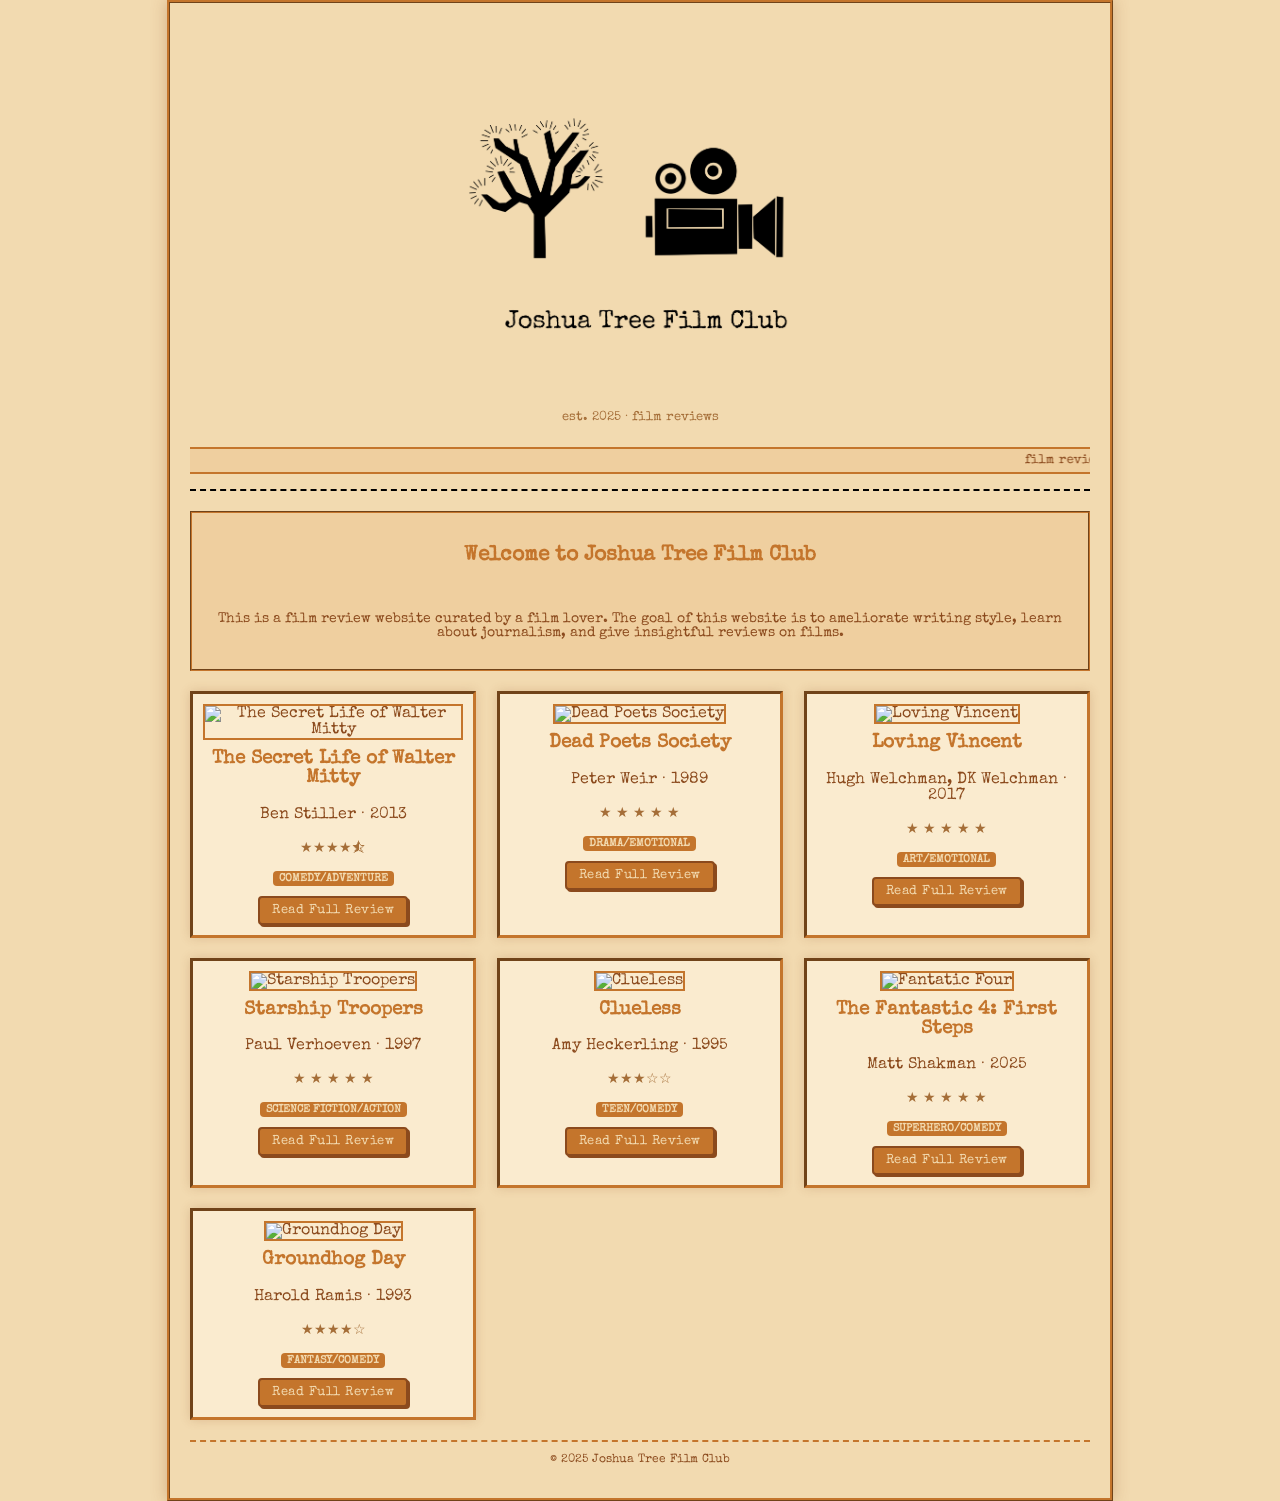
==== index.html @ 6e4c3439 "Update index.html" ====
<!DOCTYPE html>
<html lang="en">
<head>
  <meta charset="UTF-8">
  <title>Joshua Tree Film Club</title>
  <link rel="stylesheet" href="style.css">
 <link href="https://fonts.googleapis.com/css2?family=Special+Elite&amp;display=swap" rel="stylesheet">
</head>
<body>
  <div class="container">
      <div class="header-logo">
      <img src="Joshua Tree Film Club Logo 1.png" alt="Joshua Tree Logo">
    </div>
    <header>
      <p class="subtitle">est. 2025 · film reviews</p>
      <marquee scrollamount="4" class="marquee">film reviews release weekly</marquee>
    </header>

    <div class="intro">
      <h2>Welcome to Joshua Tree Film Club</h2>
      <br>
      <p>This is a film review website curated by a film lover. The goal of this website is to ameliorate writing style, learn about journalism, and give insightful reviews on films.</p>
    </div>

    <section>
      <div class="review">
        <img src="https://a.ltrbxd.com/resized/film-poster/9/2/6/1/9/92619-the-secret-life-of-walter-mitty-0-1000-0-1500-crop.jpg?v=990770ac1c" alt="The Secret Life of Walter Mitty">
        <h3>The Secret Life of Walter Mitty</h3>
        <p>Ben Stiller · 2013</p>
        <p class="stars"> ★★★★⯪</p>
        <span class="tag">Comedy/Adventure</span><br>
        <a href="secretlifeofwaltermitty.html" class="review-btn">Read Full Review</a>
      </div>
      <div class="review">
        <img src="https://a.ltrbxd.com/resized/film-poster/5/1/8/4/6/51846-dead-poets-society-0-1000-0-1500-crop.jpg?v=9273e8acf7" alt="Dead Poets Society">
        <h3>Dead Poets Society</h3>
        <p>Peter Weir · 1989</p>
        <p class="stars"> ★ ★ ★ ★ ★</p>
        <span class="tag">Drama/Emotional</span><br>
        <a href="deadpoet.html" class="review-btn">Read Full Review</a>
      </div>
      <div class="review">
        <img src="https://a.ltrbxd.com/resized/film-poster/2/6/9/3/5/8/269358-loving-vincent-0-2000-0-3000-crop.jpg?v=a66298b3b4
" alt="Loving Vincent">
        <h3>Loving Vincent</h3>
        <p>Hugh Welchman, DK Welchman · 2017</p>
        <p class="stars"> ★ ★ ★ ★ ★</p>
        <span class="tag">Art/Emotional</span><br>
        <a href="lovingvincent.html" class="review-btn">Read Full Review</a>
      </div>
            <div class="review">
        <img src="https://a.ltrbxd.com/resized/film-poster/5/1/5/5/5/51555-starship-troopers-0-2000-0-3000-crop.jpg?v=dd7022caf2
" alt="Starship Troopers">
        <h3>Starship Troopers</h3>
        <p>Paul Verhoeven · 1997</p>
        <p class="stars"> ★ ★ ★ ★ ★</p>
        <span class="tag">Science Fiction/Action</span><br>
        <a href="starshiptroopers.html" class="review-btn">Read Full Review</a>
      </div>
      <div class="review">
        <img src="https://a.ltrbxd.com/resized/sm/upload/fn/rr/3z/h7/i8gEHh2sszB6YWLC0jl559sxAeN-0-2000-0-3000-crop.jpg?v=593192fedf
" alt="Clueless">
        <h3>Clueless</h3>
        <p>Amy Heckerling · 1995</p>
        <p class="stars"> ★★★☆☆</p>
        <span class="tag">Teen/Comedy</span><br>
        <a href="clueless.html" class="review-btn">Read Full Review</a>
      </div>

      <div class="review">
        <img src="https://a.ltrbxd.com/resized/film-poster/5/4/3/9/6/7/543967-the-fantastic-four-first-steps-0-2000-0-3000-crop.jpg?v=ab7c919b04
" alt="Fantatic Four">
        <h3>The Fantastic 4: First Steps</h3>
        <p>Matt Shakman · 2025</p>
        <p class="stars"> ★ ★ ★ ★ ★</p>
        <span class="tag">Superhero/Comedy</span><br>
        <a href="fantasticfourfirststeps.html" class="review-btn">Read Full Review</a>
      </div>
      <div class="review">
        <img src="https://upload.wikimedia.org/wikipedia/en/b/b1/Groundhog_Day_%28movie_poster%29.jpg" alt="Groundhog Day">
        <h3>Groundhog Day</h3>
        <p>Harold Ramis · 1993</p>
        <p class="stars"> ★★★★☆</p>
        <span class="tag">Fantasy/Comedy</span><br>
        <a href="groundhogday.html" class="review-btn">Read Full Review</a>
      </div>
    </section>

    <footer>
      <p>© 2025 Joshua Tree Film Club</p>
    </footer>
  </div>
</body>
</html>
---- style.css ----
@import url('https://fonts.googleapis.com/css2?family=Special+Elite&display=swap');

body {
  background-color: #F2DAB0;
  color: #8B4A1D;
  font-family: 'Special Elite', monospace;
  text-align: center;
  margin: 0;
  cursor: url('https://cur.cursors-4u.net/nature/nat-6/nat545.cur'), auto;
}

.container {
  width: 90%;
  max-width: 900px;
  margin: 0 auto;
  border: 3px ridge #C4752C;
  background: #F2DAB0;
  box-shadow: 0 0 15px rgba(139, 74, 29, 0.3);
  padding: 20px;
}

header {
  border-bottom: 2px dashed #000000;
  padding-bottom: 10px;
}

h1 {
  font-size: 32px;
  color: #000000;
  letter-spacing: 1px;
}

.subtitle {
  font-size: 13px;
  color: #A56E38;
}

nav a {
  color: #8B4A1D;
  text-decoration: none;
  font-weight: bold;
  margin: 0 5px;
}

nav a:hover {
  color: #C4752C;
  text-decoration: underline;
}

.marquee {
  margin-top: 10px;
  color: #8B4A1D;
  font-size: 13px;
  background: #EFCF9F;
  padding: 5px;
  border-top: 2px solid #C4752C;
  border-bottom: 2px solid #C4752C;
}

.intro {
  margin: 20px auto;
  background: #EFCF9F;
  padding: 15px;
  border: 2px groove #C4752C;
  font-size: 14px;
}

.intro h2 {
  color: #C4752C;
}

.reviews {
  display: flex;
  flex-wrap: wrap;
  justify-content: center;
  gap: 20px;
}

.review {
  background: #FAEBCF;
  border: 3px inset #C4752C;
  padding: 10px;
  width: 260px;
  box-shadow: 0 0 10px rgba(139, 74, 29, 0.2);
  transition: transform 0.2s ease;
}

.review:hover {
  transform: scale(1.05);
}

.review img {
  width: 100%;
  height: 350px;
  object-fit: cover;
  border: 2px solid #C4752C;
}

.review h3 {
  color: #C4752C;
  margin-top: 10px;
}

.stars {
  color: #A56E38;
  font-size: 14px;
}

.tag {
  background: #C4752C;
  color: #F2DAB0;
  padding: 2px 6px;
  border-radius: 4px;
  font-size: 11px;
  font-weight: bold;
  text-transform: uppercase;
}

footer {
  border-top: 2px dashed #C4752C;
  margin-top: 20px;
  font-size: 12px;
  color: #8B4A1D;
}

blink {
  animation: blink 1s step-start infinite;
}

@keyframes blink {
  50% { opacity: 0; }
}
.review-btn {
  display: inline-block;
  margin-top: 10px;
  background-color: #C4752C;
  color: #F2DAB0;
  font-family: 'Special Elite', monospace;
  border: 2px solid #8B4A1D;
  padding: 6px 12px;
  text-decoration: none;
  font-size: 13px;
  letter-spacing: 0.5px;
  border-radius: 4px;
  transition: all 0.2s ease;
  box-shadow: 2px 2px 0 #8B4A1D;
}

.review-btn:hover {
  background-color: #8B4A1D;
  color: #F2DAB0;
  transform: translate(-1px, -1px);
  box-shadow: 3px 3px 0 #C4752C;
}

.review-btn:active {
  transform: translate(1px, 1px);
  box-shadow: 1px 1px 0 #8B4A1D;
}
.site-header {
  background-color: #C4752C;
  border-bottom: 4px solid #8B4A1D;
  padding: 12px 0;
  text-align: center;
}

.header-container {
  display: flex;
  align-items: center;
  justify-content: space-between;
  width: 90%;
  margin: 0 auto;
  max-width: 1000px;
}

.header-left h1 {
  font-size: 1.8rem;
  color: #F2DAB0;
  letter-spacing: 1px;
  margin: 0;
}

.header-logo img {
  height: 375px;
  width: auto;
  display: block;
  margin: 0 auto;

}

.header-right {
  display: flex;
  gap: 15px;
}

.nav-link {
  color: #F2DAB0;
  text-decoration: none;
  font-size: 1rem;
  border: 2px solid #8B4A1D;
  padding: 4px 10px;
  border-radius: 3px;
  background-color: #8B4A1D;
  transition: all 0.2s ease;
  box-shadow: 2px 2px 0 #4B2E05;
}

.nav-link:hover {
  background-color: #C4752C;
  color: #4B2E05;
  box-shadow: 3px 3px 0 #8B4A1D;
}
section {
  display: grid;
  grid-template-columns: repeat(auto-fit, minmax(220px, 1fr));
  gap: 20px;
  grid-template-columns: repeat(3, 1fr);
  justify-items: center;
}
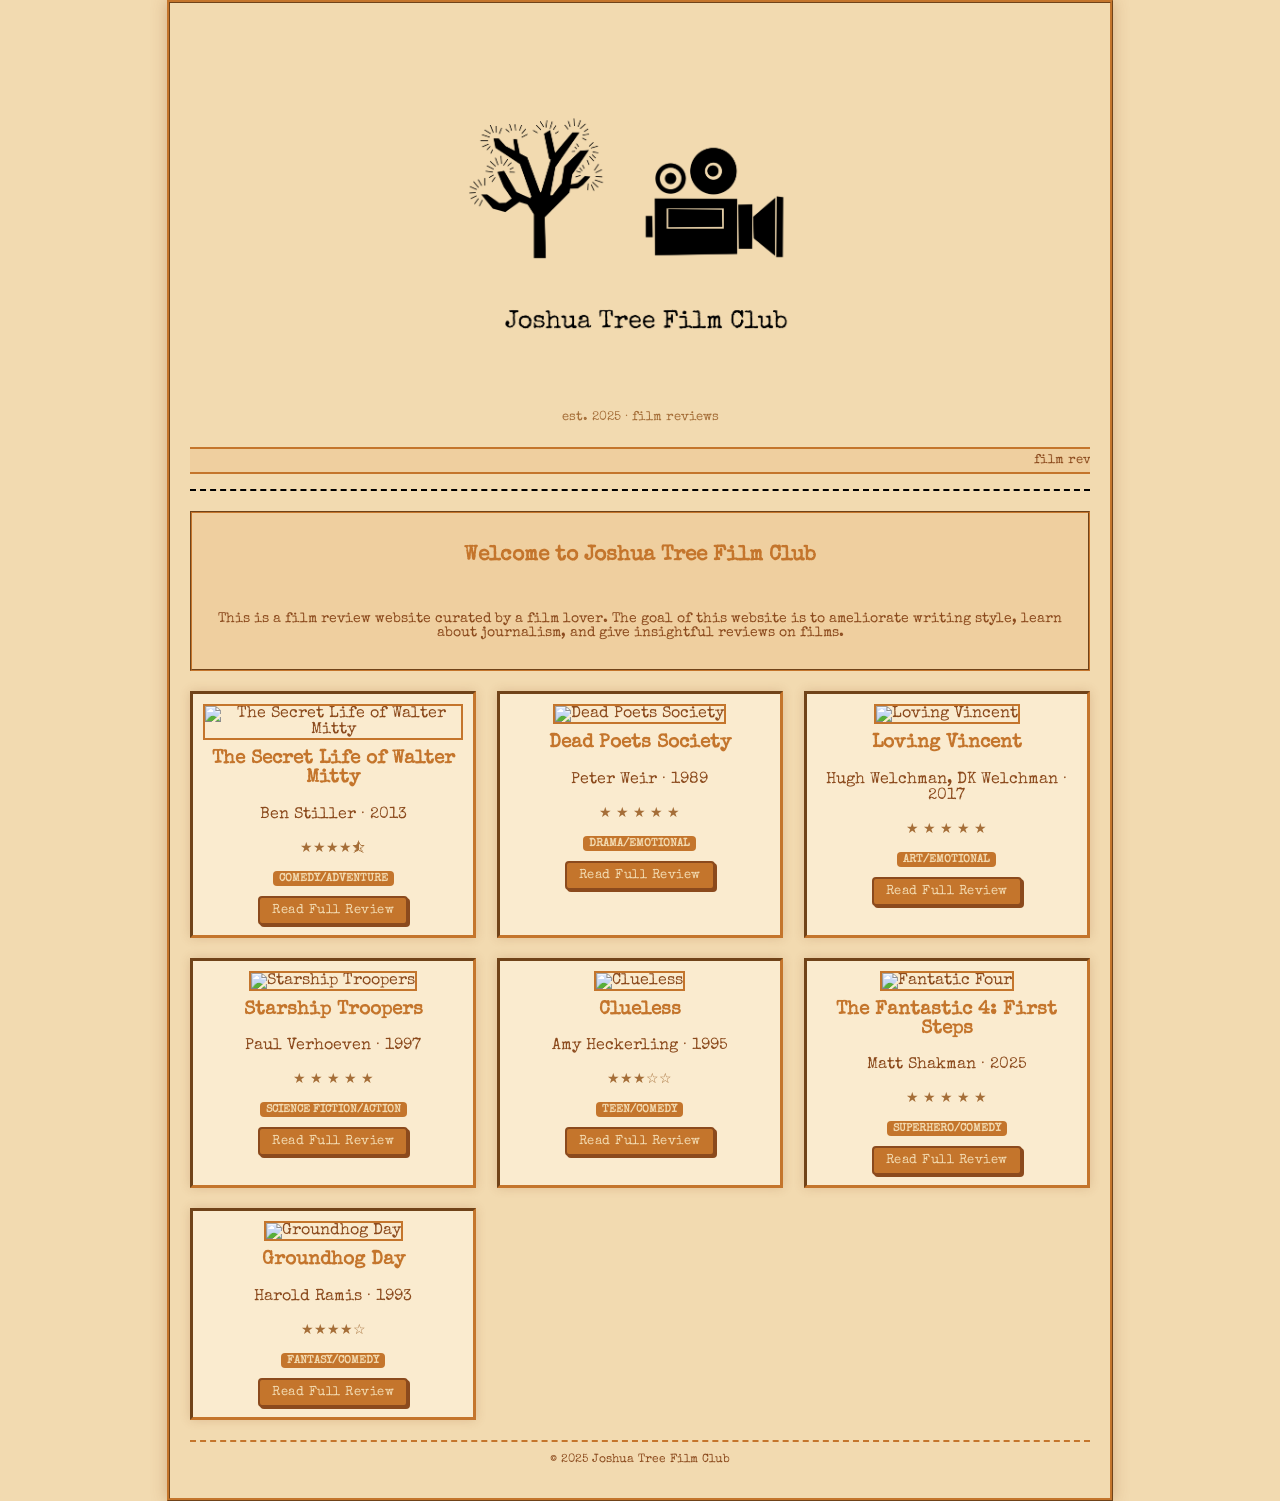
==== commit 1b35af87: "Update index.html" ====
--- a/index.html
+++ b/index.html
@@ -5,6 +5,10 @@
   <title>Joshua Tree Film Club</title>
   <link rel="stylesheet" href="style.css">
  <link href="https://fonts.googleapis.com/css2?family=Special+Elite&amp;display=swap" rel="stylesheet">
+  <link rel="apple-touch-icon" sizes="180x180" href="/apple-touch-icon.png">
+<link rel="icon" type="image/png" sizes="32x32" href="/favicon-32x32.png">
+<link rel="icon" type="image/png" sizes="16x16" href="/favicon-16x16.png">
+<link rel="manifest" href="/site.webmanifest">
 </head>
 <body>
   <div class="container">
@@ -95,3 +99,4 @@
 
 
 
+
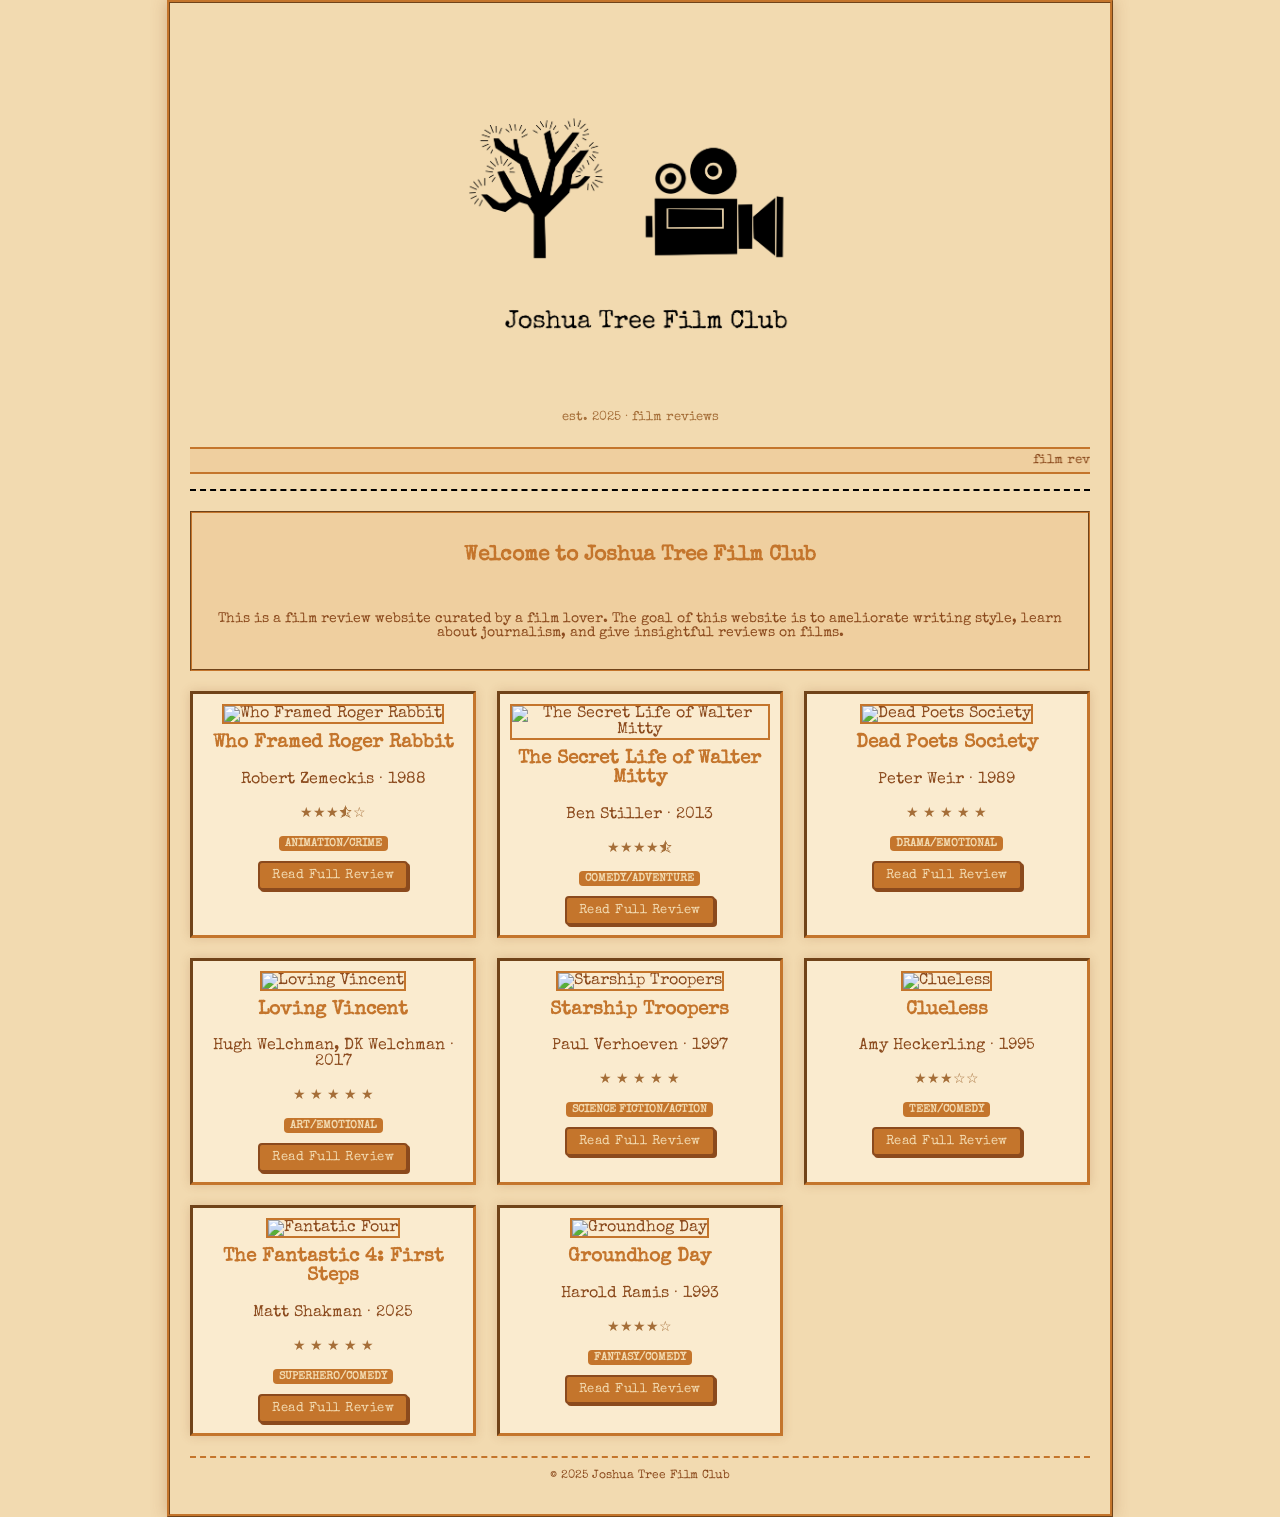
==== commit bf904c7b: "Update index.html" ====
--- a/index.html
+++ b/index.html
@@ -27,6 +27,14 @@
     </div>
 
     <section>
+      <div class="review">
+        <img src="https://a.ltrbxd.com/resized/film-poster/5/1/2/9/6/51296-who-framed-roger-rabbit-0-2000-0-3000-crop.jpg?v=3f0b3cec6d" alt="Who Framed Roger Rabbit">
+        <h3>Who Framed Roger Rabbit</h3>
+        <p>Robert Zemeckis · 1988</p>
+        <p class="stars"> ★★★⯪☆</p>
+        <span class="tag">Animation/Crime</span><br>
+        <a href="whoframedrogerrabbit.html" class="review-btn">Read Full Review</a>
+      </div>
       <div class="review">
         <img src="https://a.ltrbxd.com/resized/film-poster/9/2/6/1/9/92619-the-secret-life-of-walter-mitty-0-1000-0-1500-crop.jpg?v=990770ac1c" alt="The Secret Life of Walter Mitty">
         <h3>The Secret Life of Walter Mitty</h3>
@@ -100,3 +108,4 @@
 
 
 
+
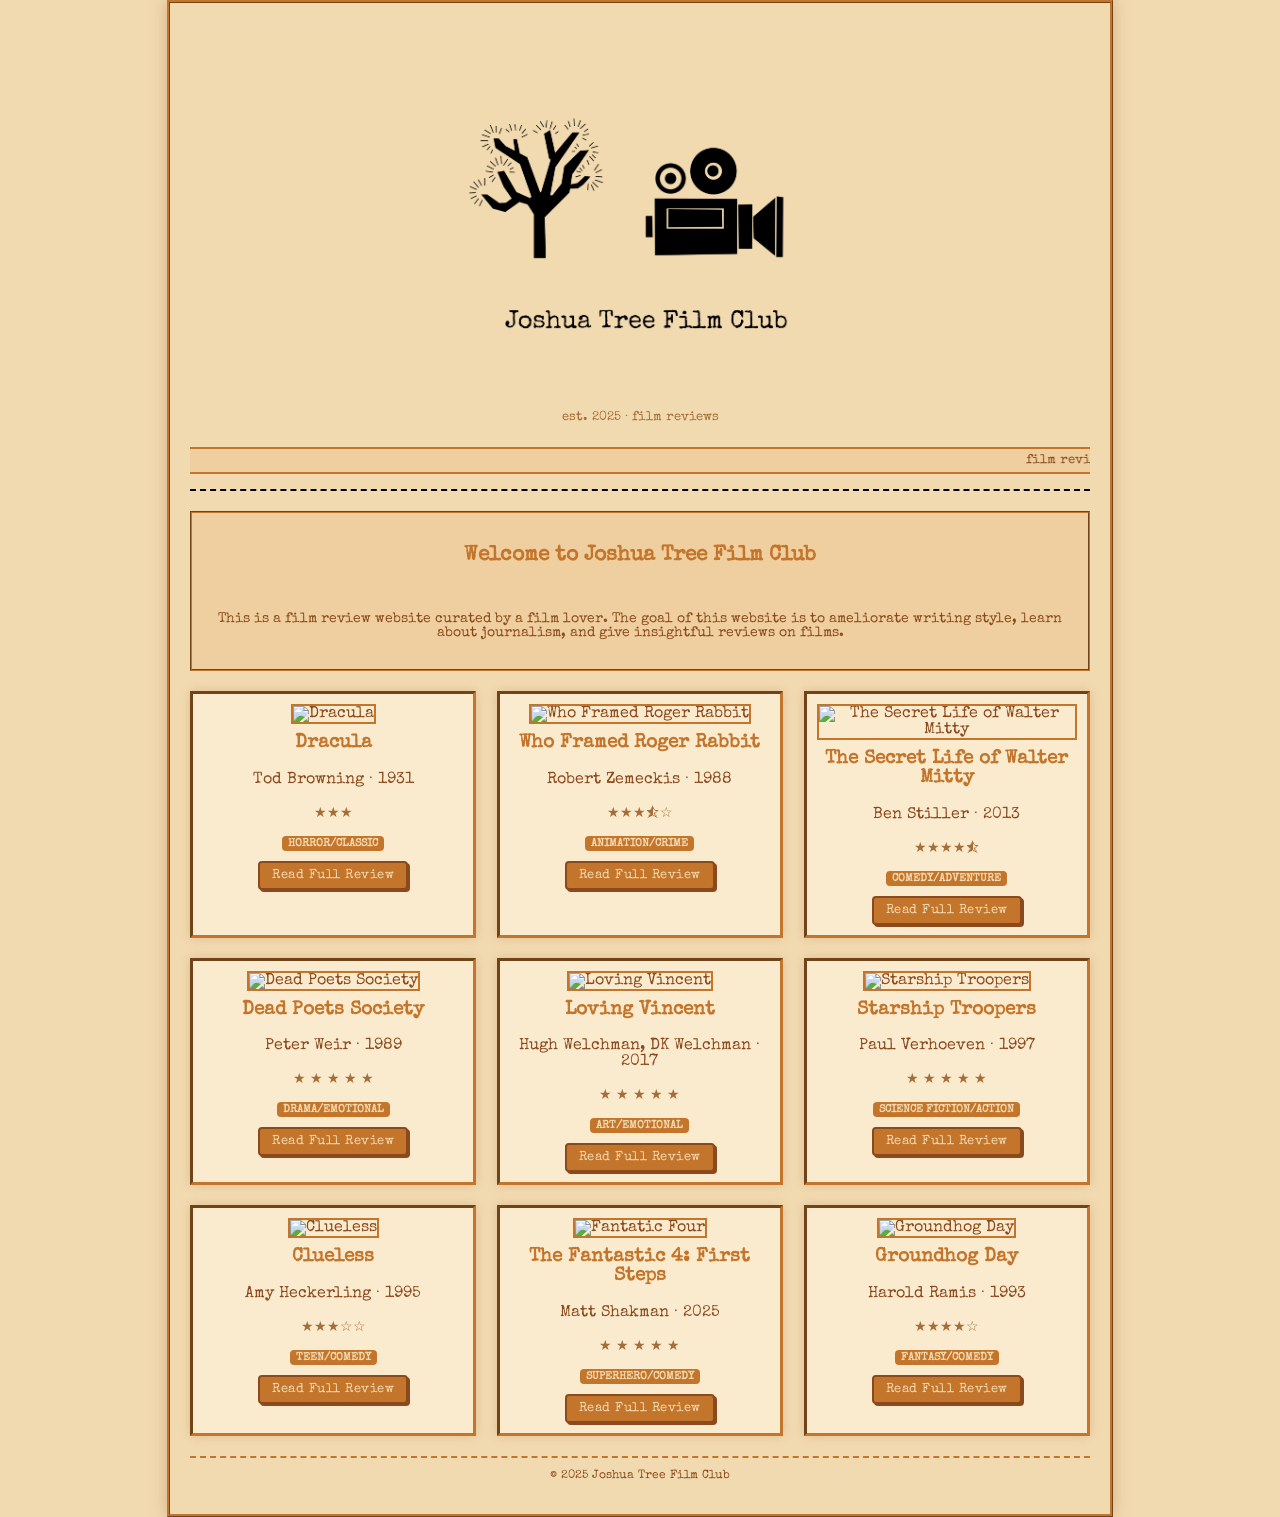
==== commit 1e201417: "updated index" ====
--- a/index.html
+++ b/index.html
@@ -27,6 +27,14 @@
     </div>
 
     <section>
+            <div class="review">
+        <img src="https://a.ltrbxd.com/resized/film-poster/5/1/9/1/3/51913-dracula-0-1000-0-1500-crop.jpg?v=a27a82cffc"  alt="Dracula">
+        <h3>Dracula</h3>
+        <p>Tod Browning · 1931</p>
+        <p class="stars"> ★★★</p>
+        <span class="tag">Horror/Classic</span><br>
+        <a href="dracula.html" class="review-btn">Read Full Review</a>
+      </div>
       <div class="review">
         <img src="https://a.ltrbxd.com/resized/film-poster/5/1/2/9/6/51296-who-framed-roger-rabbit-0-2000-0-3000-crop.jpg?v=3f0b3cec6d" alt="Who Framed Roger Rabbit">
         <h3>Who Framed Roger Rabbit</h3>
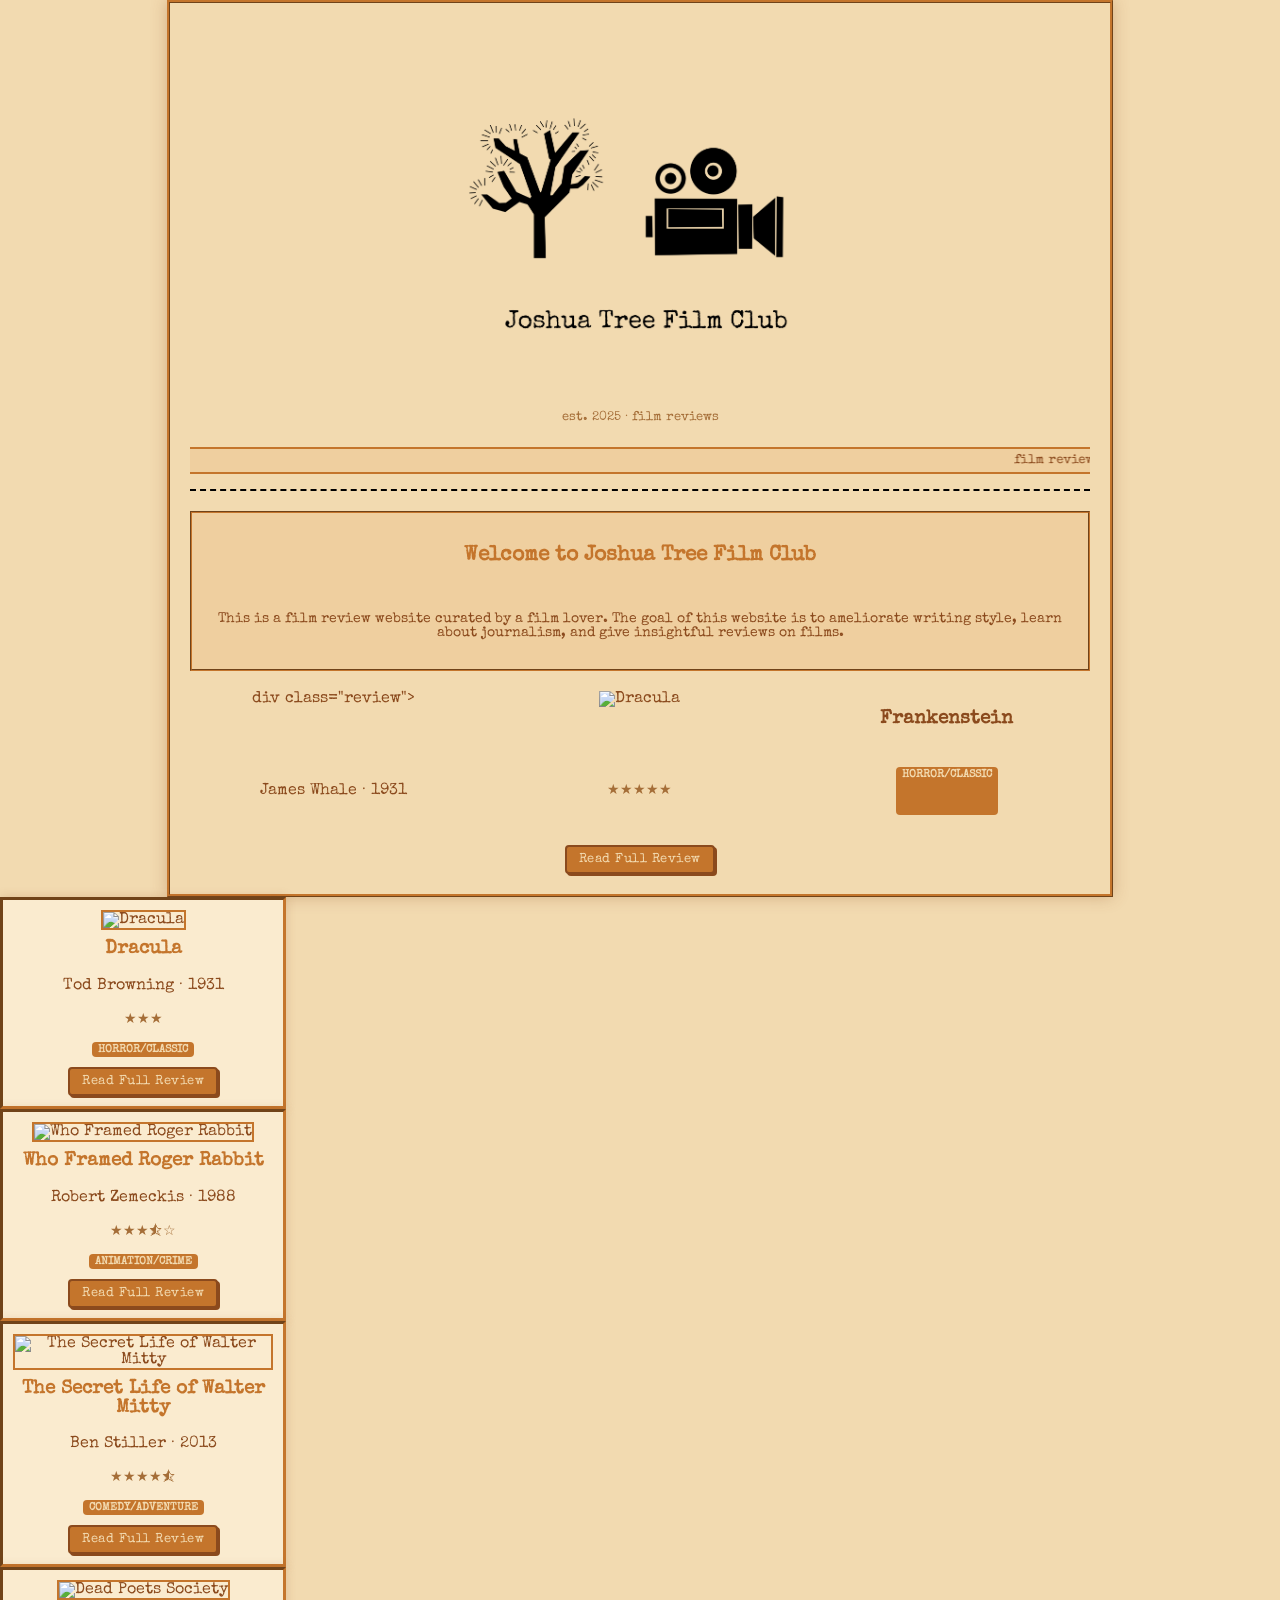
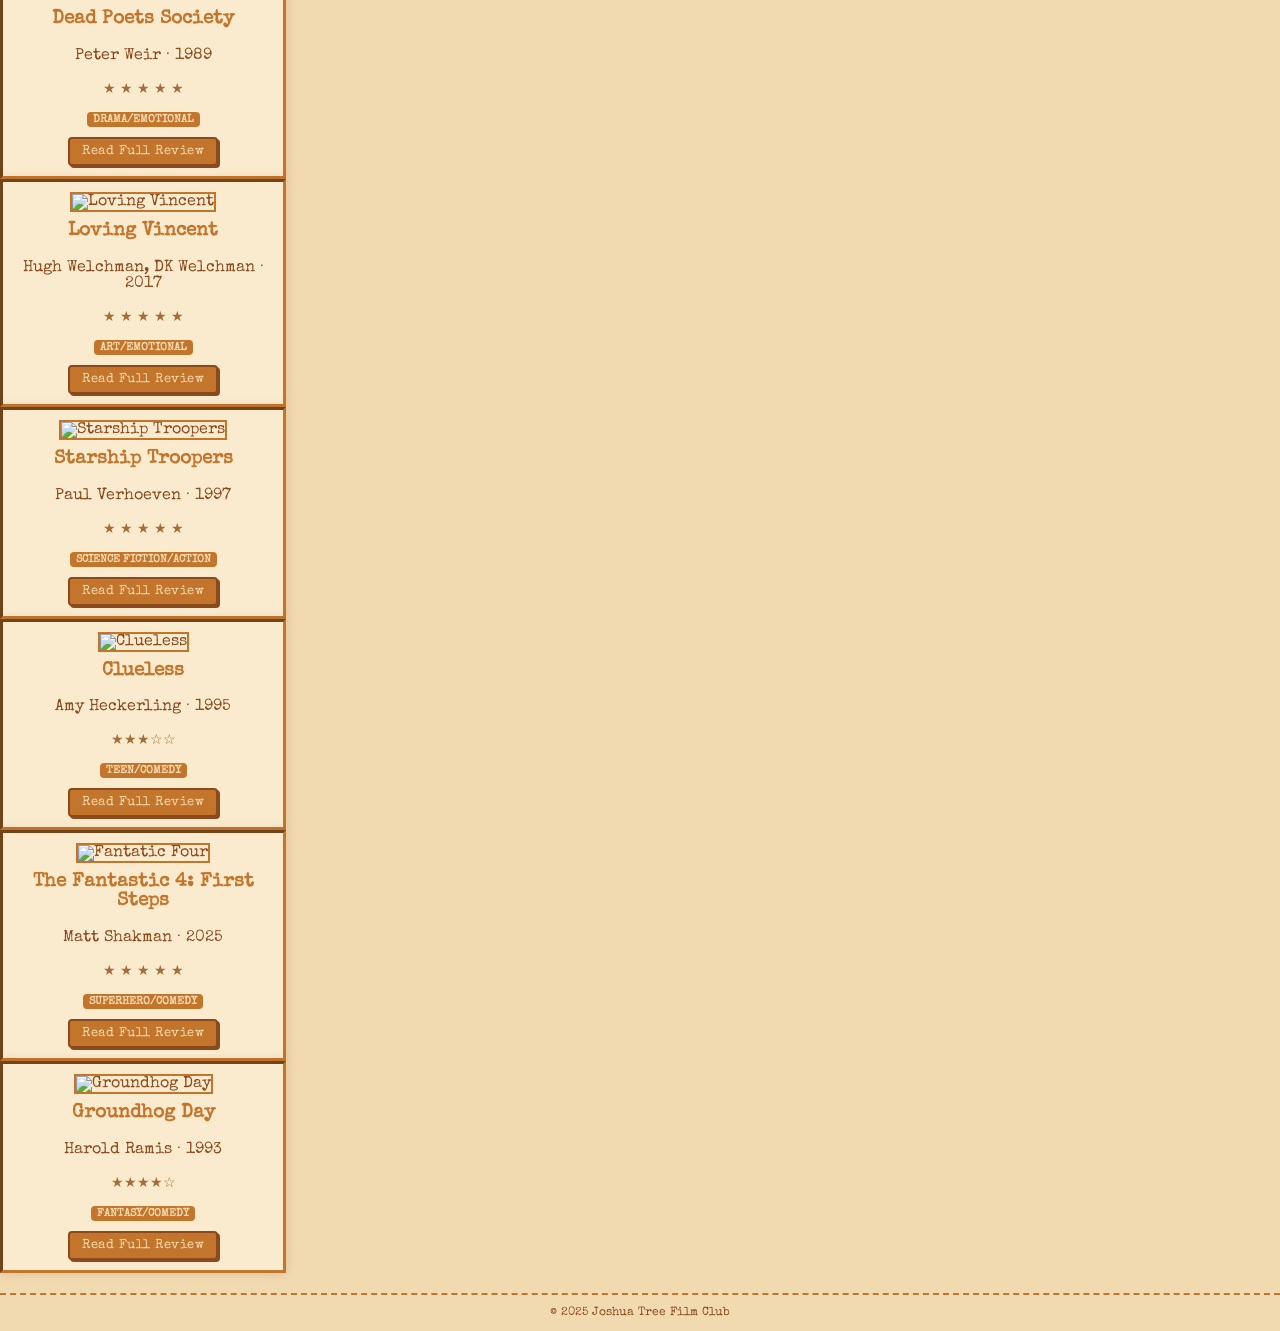
==== commit 35666b9a: "lots of changes" ====
--- a/index.html
+++ b/index.html
@@ -27,6 +27,14 @@
     </div>
 
     <section>
+      div class="review">
+        <img src="https://a.ltrbxd.com/resized/sm/upload/0v/a7/ib/7t/wB58wlBAr6484Wm6VyFDqSD8VOJ-0-1000-0-1500-crop.jpg?v=70996dc2b3"  alt="Dracula">
+        <h3>Frankenstein</h3>
+        <p>James Whale · 1931</p>
+        <p class="stars"> ★★★★★</p>
+        <span class="tag">Horror/Classic</span><br>
+        <a href="frankenstein.html" class="review-btn">Read Full Review</a>
+      </div>
             <div class="review">
         <img src="https://a.ltrbxd.com/resized/film-poster/5/1/9/1/3/51913-dracula-0-1000-0-1500-crop.jpg?v=a27a82cffc"  alt="Dracula">
         <h3>Dracula</h3>
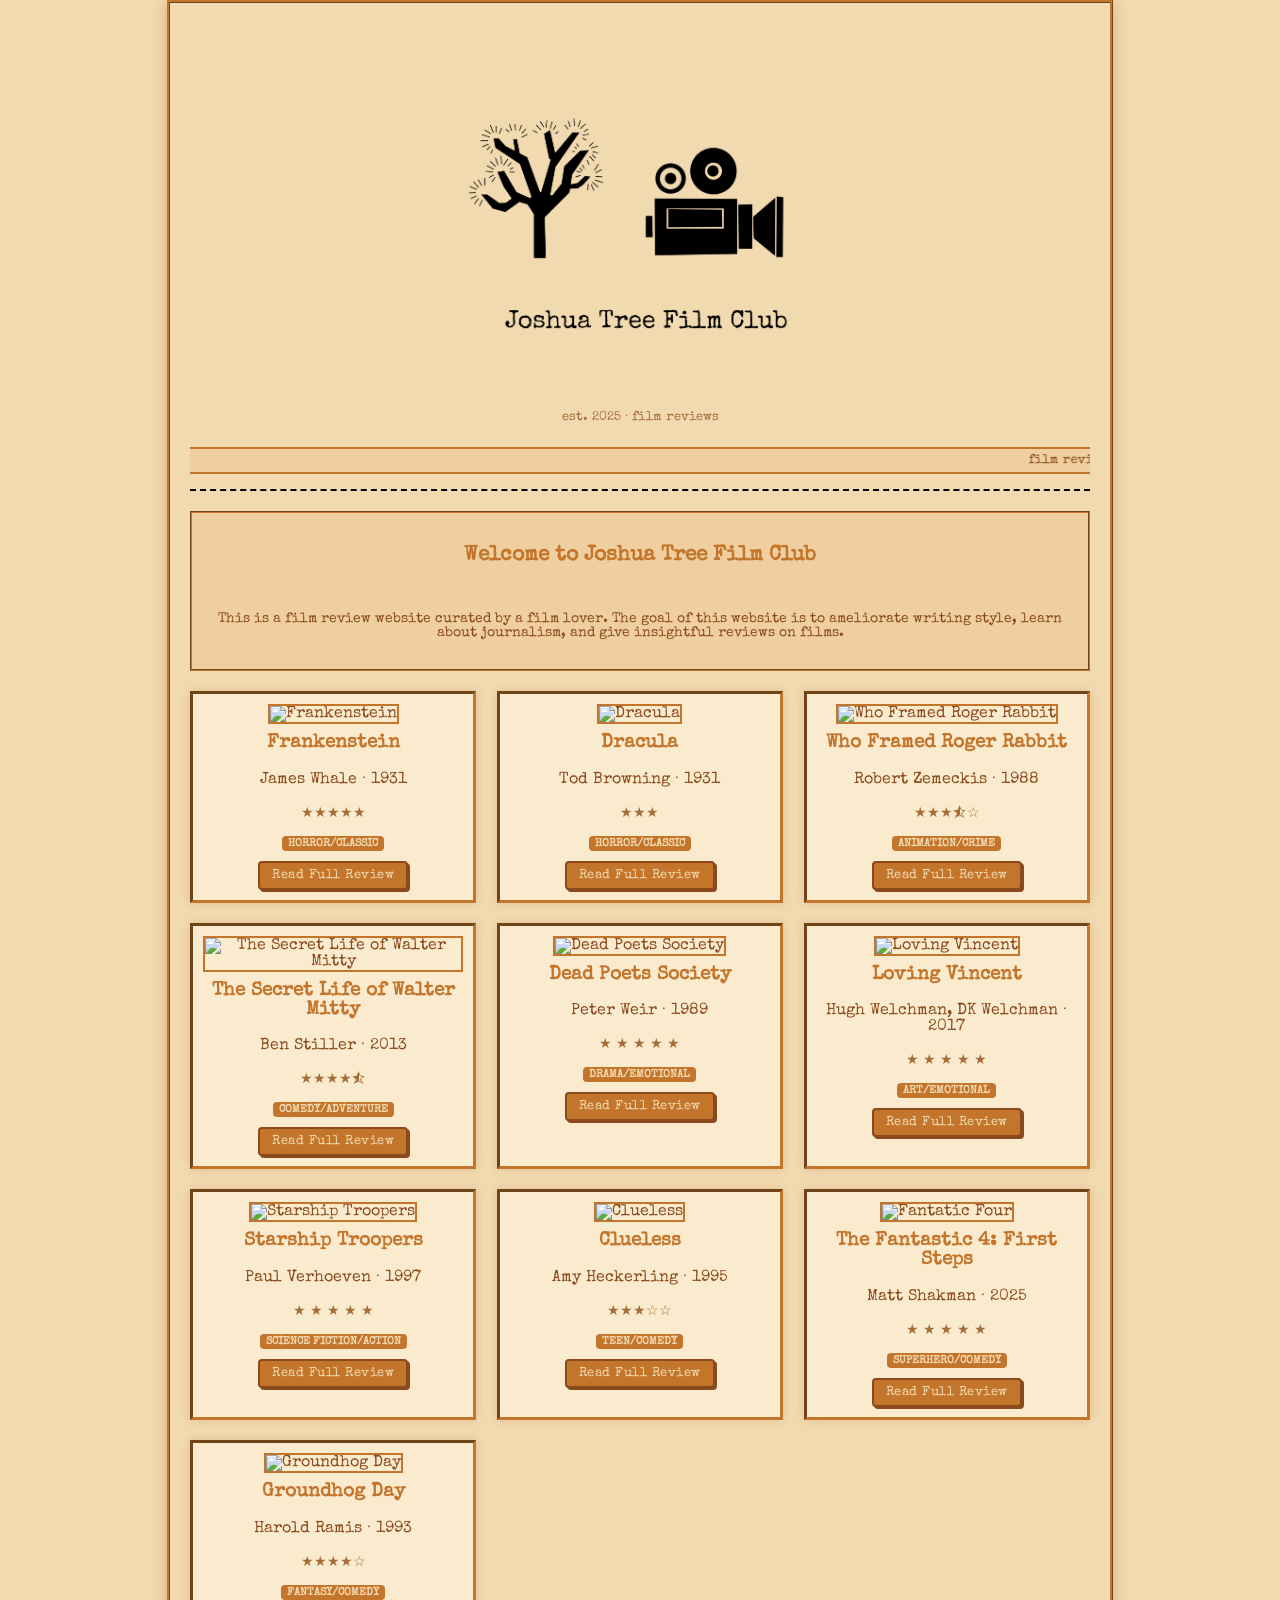
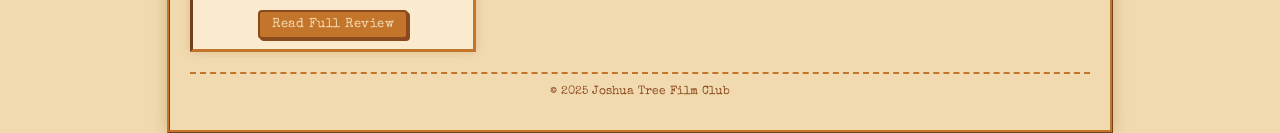
==== commit 3351be20: "changes" ====
--- a/index.html
+++ b/index.html
@@ -27,8 +27,8 @@
     </div>
 
     <section>
-      div class="review">
-        <img src="https://a.ltrbxd.com/resized/sm/upload/0v/a7/ib/7t/wB58wlBAr6484Wm6VyFDqSD8VOJ-0-1000-0-1500-crop.jpg?v=70996dc2b3"  alt="Dracula">
+      <div class="review">
+        <img src="https://a.ltrbxd.com/resized/sm/upload/0v/a7/ib/7t/wB58wlBAr6484Wm6VyFDqSD8VOJ-0-1000-0-1500-crop.jpg?v=70996dc2b3"  alt="Frankenstein">
         <h3>Frankenstein</h3>
         <p>James Whale · 1931</p>
         <p class="stars"> ★★★★★</p>
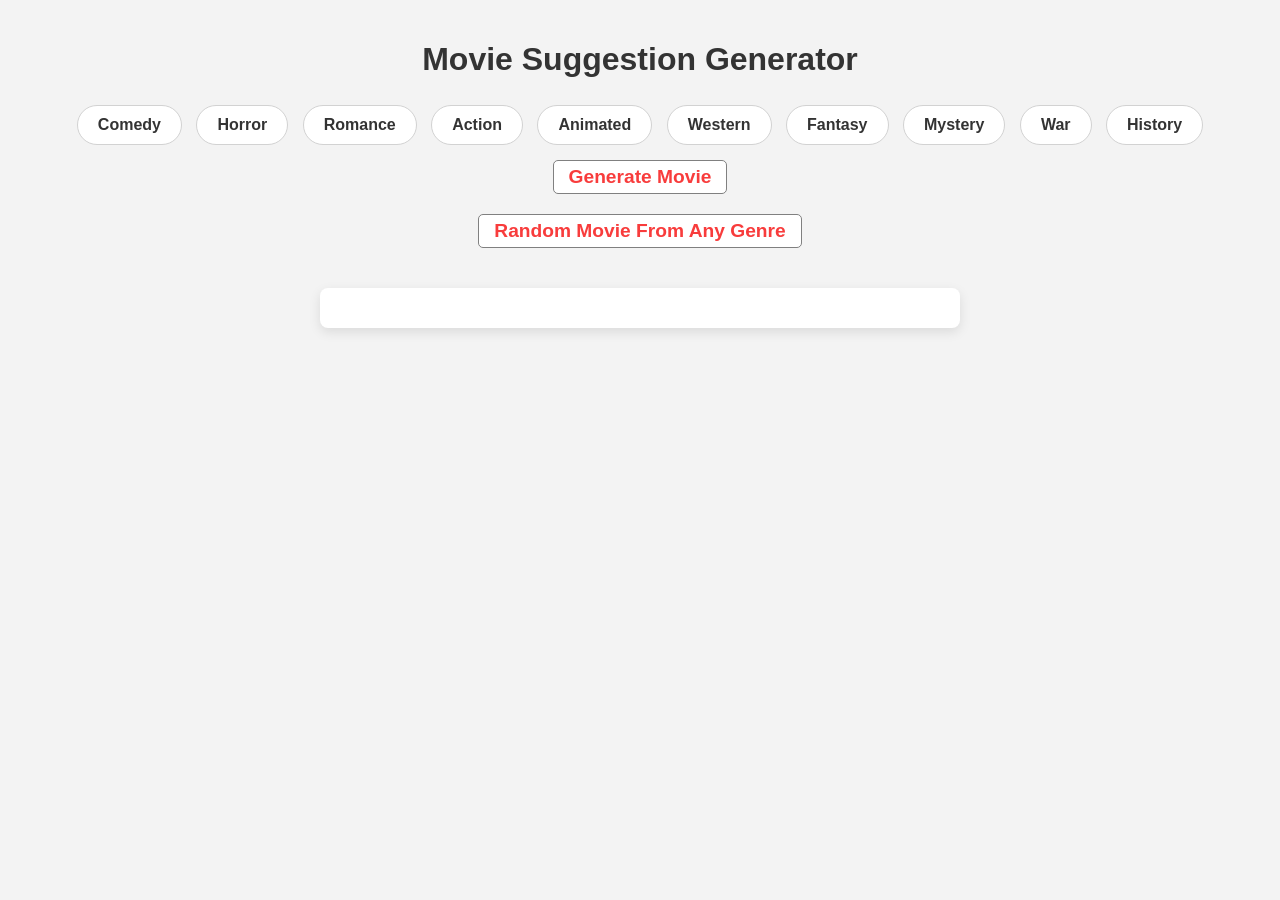
==== commit fcb5ae40: "Add files via upload" ====
--- a/index.html
+++ b/index.html
@@ -1,127 +1,41 @@
-<!DOCTYPE html>
-<html lang="en">
-<head>
-  <meta charset="UTF-8">
-  <title>Joshua Tree Film Club</title>
-  <link rel="stylesheet" href="style.css">
- <link href="https://fonts.googleapis.com/css2?family=Special+Elite&amp;display=swap" rel="stylesheet">
-  <link rel="apple-touch-icon" sizes="180x180" href="/apple-touch-icon.png">
-<link rel="icon" type="image/png" sizes="32x32" href="/favicon-32x32.png">
-<link rel="icon" type="image/png" sizes="16x16" href="/favicon-16x16.png">
-<link rel="manifest" href="/site.webmanifest">
-</head>
-<body>
-  <div class="container">
-      <div class="header-logo">
-      <img src="Joshua Tree Film Club Logo 1.png" alt="Joshua Tree Logo">
-    </div>
-    <header>
-      <p class="subtitle">est. 2025 · film reviews</p>
-      <marquee scrollamount="4" class="marquee">film reviews release weekly</marquee>
-    </header>
-
-    <div class="intro">
-      <h2>Welcome to Joshua Tree Film Club</h2>
-      <br>
-      <p>This is a film review website curated by a film lover. The goal of this website is to ameliorate writing style, learn about journalism, and give insightful reviews on films.</p>
-    </div>
-
-    <section>
-      <div class="review">
-        <img src="https://a.ltrbxd.com/resized/sm/upload/0v/a7/ib/7t/wB58wlBAr6484Wm6VyFDqSD8VOJ-0-1000-0-1500-crop.jpg?v=70996dc2b3"  alt="Frankenstein">
-        <h3>Frankenstein</h3>
-        <p>James Whale · 1931</p>
-        <p class="stars"> ★★★★★</p>
-        <span class="tag">Horror/Classic</span><br>
-        <a href="frankenstein.html" class="review-btn">Read Full Review</a>
-      </div>
-            <div class="review">
-        <img src="https://a.ltrbxd.com/resized/film-poster/5/1/9/1/3/51913-dracula-0-1000-0-1500-crop.jpg?v=a27a82cffc"  alt="Dracula">
-        <h3>Dracula</h3>
-        <p>Tod Browning · 1931</p>
-        <p class="stars"> ★★★</p>
-        <span class="tag">Horror/Classic</span><br>
-        <a href="dracula.html" class="review-btn">Read Full Review</a>
-      </div>
-      <div class="review">
-        <img src="https://a.ltrbxd.com/resized/film-poster/5/1/2/9/6/51296-who-framed-roger-rabbit-0-2000-0-3000-crop.jpg?v=3f0b3cec6d" alt="Who Framed Roger Rabbit">
-        <h3>Who Framed Roger Rabbit</h3>
-        <p>Robert Zemeckis · 1988</p>
-        <p class="stars"> ★★★⯪☆</p>
-        <span class="tag">Animation/Crime</span><br>
-        <a href="whoframedrogerrabbit.html" class="review-btn">Read Full Review</a>
-      </div>
-      <div class="review">
-        <img src="https://a.ltrbxd.com/resized/film-poster/9/2/6/1/9/92619-the-secret-life-of-walter-mitty-0-1000-0-1500-crop.jpg?v=990770ac1c" alt="The Secret Life of Walter Mitty">
-        <h3>The Secret Life of Walter Mitty</h3>
-        <p>Ben Stiller · 2013</p>
-        <p class="stars"> ★★★★⯪</p>
-        <span class="tag">Comedy/Adventure</span><br>
-        <a href="secretlifeofwaltermitty.html" class="review-btn">Read Full Review</a>
-      </div>
-      <div class="review">
-        <img src="https://a.ltrbxd.com/resized/film-poster/5/1/8/4/6/51846-dead-poets-society-0-1000-0-1500-crop.jpg?v=9273e8acf7" alt="Dead Poets Society">
-        <h3>Dead Poets Society</h3>
-        <p>Peter Weir · 1989</p>
-        <p class="stars"> ★ ★ ★ ★ ★</p>
-        <span class="tag">Drama/Emotional</span><br>
-        <a href="deadpoet.html" class="review-btn">Read Full Review</a>
-      </div>
-      <div class="review">
-        <img src="https://a.ltrbxd.com/resized/film-poster/2/6/9/3/5/8/269358-loving-vincent-0-2000-0-3000-crop.jpg?v=a66298b3b4
-" alt="Loving Vincent">
-        <h3>Loving Vincent</h3>
-        <p>Hugh Welchman, DK Welchman · 2017</p>
-        <p class="stars"> ★ ★ ★ ★ ★</p>
-        <span class="tag">Art/Emotional</span><br>
-        <a href="lovingvincent.html" class="review-btn">Read Full Review</a>
-      </div>
-            <div class="review">
-        <img src="https://a.ltrbxd.com/resized/film-poster/5/1/5/5/5/51555-starship-troopers-0-2000-0-3000-crop.jpg?v=dd7022caf2
-" alt="Starship Troopers">
-        <h3>Starship Troopers</h3>
-        <p>Paul Verhoeven · 1997</p>
-        <p class="stars"> ★ ★ ★ ★ ★</p>
-        <span class="tag">Science Fiction/Action</span><br>
-        <a href="starshiptroopers.html" class="review-btn">Read Full Review</a>
-      </div>
-      <div class="review">
-        <img src="https://a.ltrbxd.com/resized/sm/upload/fn/rr/3z/h7/i8gEHh2sszB6YWLC0jl559sxAeN-0-2000-0-3000-crop.jpg?v=593192fedf
-" alt="Clueless">
-        <h3>Clueless</h3>
-        <p>Amy Heckerling · 1995</p>
-        <p class="stars"> ★★★☆☆</p>
-        <span class="tag">Teen/Comedy</span><br>
-        <a href="clueless.html" class="review-btn">Read Full Review</a>
-      </div>
-
-      <div class="review">
-        <img src="https://a.ltrbxd.com/resized/film-poster/5/4/3/9/6/7/543967-the-fantastic-four-first-steps-0-2000-0-3000-crop.jpg?v=ab7c919b04
-" alt="Fantatic Four">
-        <h3>The Fantastic 4: First Steps</h3>
-        <p>Matt Shakman · 2025</p>
-        <p class="stars"> ★ ★ ★ ★ ★</p>
-        <span class="tag">Superhero/Comedy</span><br>
-        <a href="fantasticfourfirststeps.html" class="review-btn">Read Full Review</a>
-      </div>
-      <div class="review">
-        <img src="https://upload.wikimedia.org/wikipedia/en/b/b1/Groundhog_Day_%28movie_poster%29.jpg" alt="Groundhog Day">
-        <h3>Groundhog Day</h3>
-        <p>Harold Ramis · 1993</p>
-        <p class="stars"> ★★★★☆</p>
-        <span class="tag">Fantasy/Comedy</span><br>
-        <a href="groundhogday.html" class="review-btn">Read Full Review</a>
-      </div>
-    </section>
-
-    <footer>
-      <p>© 2025 Joshua Tree Film Club</p>
-    </footer>
-  </div>
-</body>
-</html>
-
-
-
-
-
+<!DOCTYPE html>
+<html lang="en">
+<head> 
+    <meta charset="UTF-8">
+    <title>Movie Suggestion</title>
+    <script src="script.js" defer></script>
+    <link rel="stylesheet" href="styles.css">
+</head>
+<body>
+<h1>Movie Suggestion Generator</h1>
+
+<div class="genre-container">
+    <input type="radio" name="genre" id="comedy" value="Comedy"/>
+    <label for="comedy">Comedy</label>
+    <input type="radio" name="genre" id="horror" value="Horror"/>
+    <label for="horror">Horror</label>
+    <input type="radio" name="genre" id="romance" value="Romance"/>
+    <label for="romance">Romance</label>
+    <input type="radio" name="genre" id="action" value="Action"/>
+    <label for="action">Action</label>
+    <input type="radio" name="genre" id="animated" value="Animated"/>
+    <label for="animated">Animated</label>
+    <input type="radio" name="genre" id="western" value="Western"/>
+    <label for="western">Western</label>
+    <input type="radio" name="genre" id="fantasy" value="Fantasy"/>
+    <label for="fantasy">Fantasy</label>
+    <input type="radio" name="genre" id="mystery" value="Mystery"/>
+    <label for="mystery">Mystery</label>
+    <input type="radio" name="genre" id="war" value="War"/>
+    <label for="war">War</label>
+    <input type="radio" name="genre" id="history" value="History"/>
+    <label for="history">History</label>
+</div>
+
+<button id="genBtn">Generate Movie</button>
+<button id="randomBtn">Random Movie From Any Genre</button>
+
+<p id="text"></p>
+
+</body>
+</html>
--- a/styles.css
+++ b/styles.css
@@ -0,0 +1,111 @@
+body {
+    background-color: #f3f3f3;
+    color: #333333;
+    font-family: "Franklin Gothic Medium", Arial, sans-serif;
+    display: flex;
+    flex-direction: column;
+    align-items: center;
+    padding: 20px 15px;
+    margin: 0;
+}
+
+#text {
+    margin-top: 30px;
+    width: 600px;
+    font-size: 1rem;
+    font-weight: normal;
+    color: #333;
+    background: white;
+    padding: 20px;
+    border-radius: 8px;
+    box-shadow: 0 4px 12px rgba(0,0,0,0.1);
+}
+
+button {
+    margin: 10px;
+    padding: 5px 15px;
+    font-size: 1.2rem;
+    background: white;
+    color: rgb(248, 60, 60);
+    font-weight: bold;
+    border-radius: 5px;
+    border: solid grey 1px;
+}
+
+input[type="radio"] {
+    display: none;
+}
+
+label {
+    display: inline-block;
+    padding: 10px 20px;
+    margin: 5px;
+    background-color: #ffffff;
+    border: 1px solid #d2d2d2;
+    border-radius: 25px;
+    cursor: pointer;
+    font-family: Arial, sans-serif;
+    font-weight: bold;
+    transition: all 0.2s ease;
+}
+
+label:hover {
+    background-color: #f8f8f8;
+    border-color: #fa320a;
+}
+
+input[type="radio"]:checked + label {
+    background-color: #f3ce13;
+    border-color: #f3ce13;
+    color: #000000;
+}
+
+.movie-card-side {
+    display: flex;
+    flex-direction: row;
+    gap: 20px;
+}
+
+.movie-left h2 {
+    word-break: break-word;
+    overflow-wrap: break-word;
+    max-width: 160px;
+    text-align: center;
+    font-size: 1rem;
+    line-height: 1.4;
+    margin: 0 0 8px 0;
+}
+
+.movie-right {
+    flex: 1;
+    text-align: left;
+    min-width: 0;
+}
+
+/* Poster styling */
+.movie-poster {
+    width: 150px;
+    border-radius: 10px;
+    margin-top: 10px;
+}
+@media (max-width:1200px){
+    #container{
+        width: 800px;
+    }
+}
+@media (max-width:992px){
+    #container{
+        width:100%;
+        margin:0;
+        padding: 0;
+        border: none;
+    }
+    body{
+        padding: 20px;
+    }
+}
+@media (max-width: 768px){
+    #sidebar{
+        display:none;
+    }
+}
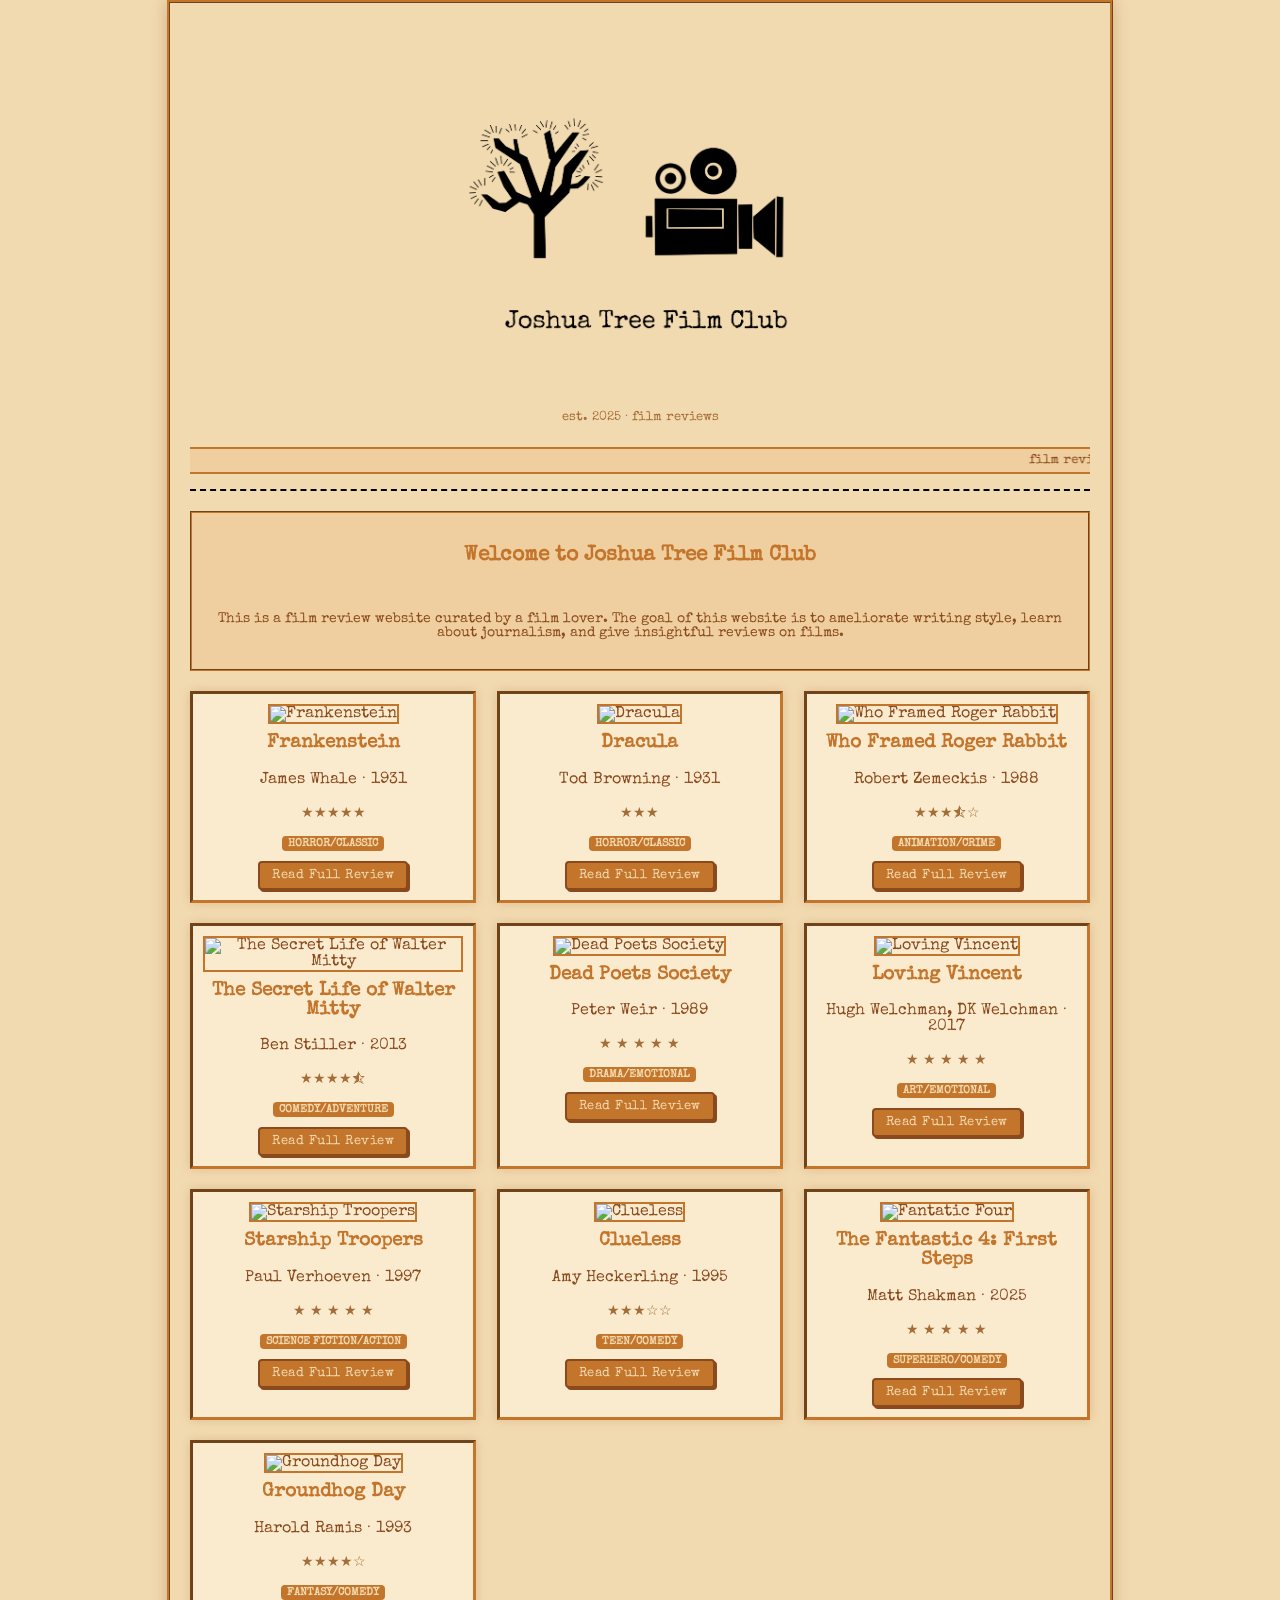
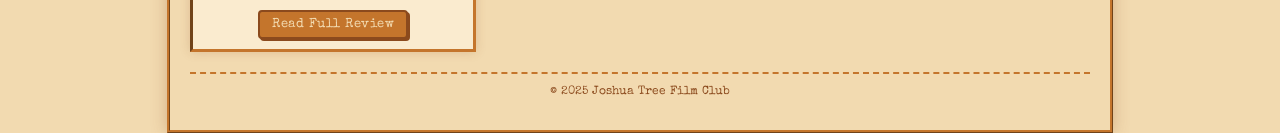
==== commit 7c1dcb7d: "Update index.html" ====
--- a/index.html
+++ b/index.html
@@ -1,41 +1,126 @@
 <!DOCTYPE html>
 <html lang="en">
-<head> 
-    <meta charset="UTF-8">
-    <title>Movie Suggestion</title>
-    <script src="script.js" defer></script>
-    <link rel="stylesheet" href="styles.css">
+<head>
+  <meta charset="UTF-8">
+  <title>Joshua Tree Film Club</title>
+  <link rel="stylesheet" href="style.css">
+ <link href="https://fonts.googleapis.com/css2?family=Special+Elite&amp;display=swap" rel="stylesheet">
+  <link rel="apple-touch-icon" sizes="180x180" href="/apple-touch-icon.png">
+<link rel="icon" type="image/png" sizes="32x32" href="/favicon-32x32.png">
+<link rel="icon" type="image/png" sizes="16x16" href="/favicon-16x16.png">
+<link rel="manifest" href="/site.webmanifest">
 </head>
 <body>
-<h1>Movie Suggestion Generator</h1>
+  <div class="container">
+      <div class="header-logo">
+      <img src="Joshua Tree Film Club Logo 1.png" alt="Joshua Tree Logo">
+    </div>
+    <header>
+      <p class="subtitle">est. 2025 · film reviews</p>
+      <marquee scrollamount="4" class="marquee">film reviews release weekly</marquee>
+    </header>
 
-<div class="genre-container">
-    <input type="radio" name="genre" id="comedy" value="Comedy"/>
-    <label for="comedy">Comedy</label>
-    <input type="radio" name="genre" id="horror" value="Horror"/>
-    <label for="horror">Horror</label>
-    <input type="radio" name="genre" id="romance" value="Romance"/>
-    <label for="romance">Romance</label>
-    <input type="radio" name="genre" id="action" value="Action"/>
-    <label for="action">Action</label>
-    <input type="radio" name="genre" id="animated" value="Animated"/>
-    <label for="animated">Animated</label>
-    <input type="radio" name="genre" id="western" value="Western"/>
-    <label for="western">Western</label>
-    <input type="radio" name="genre" id="fantasy" value="Fantasy"/>
-    <label for="fantasy">Fantasy</label>
-    <input type="radio" name="genre" id="mystery" value="Mystery"/>
-    <label for="mystery">Mystery</label>
-    <input type="radio" name="genre" id="war" value="War"/>
-    <label for="war">War</label>
-    <input type="radio" name="genre" id="history" value="History"/>
-    <label for="history">History</label>
-</div>
+    <div class="intro">
+      <h2>Welcome to Joshua Tree Film Club</h2>
+      <br>
+      <p>This is a film review website curated by a film lover. The goal of this website is to ameliorate writing style, learn about journalism, and give insightful reviews on films.</p>
+    </div>
 
-<button id="genBtn">Generate Movie</button>
-<button id="randomBtn">Random Movie From Any Genre</button>
+    <section>
+      <div class="review">
+        <img src="https://a.ltrbxd.com/resized/sm/upload/0v/a7/ib/7t/wB58wlBAr6484Wm6VyFDqSD8VOJ-0-1000-0-1500-crop.jpg?v=70996dc2b3"  alt="Frankenstein">
+        <h3>Frankenstein</h3>
+        <p>James Whale · 1931</p>
+        <p class="stars"> ★★★★★</p>
+        <span class="tag">Horror/Classic</span><br>
+        <a href="frankenstein.html" class="review-btn">Read Full Review</a>
+      </div>
+            <div class="review">
+        <img src="https://a.ltrbxd.com/resized/film-poster/5/1/9/1/3/51913-dracula-0-1000-0-1500-crop.jpg?v=a27a82cffc"  alt="Dracula">
+        <h3>Dracula</h3>
+        <p>Tod Browning · 1931</p>
+        <p class="stars"> ★★★</p>
+        <span class="tag">Horror/Classic</span><br>
+        <a href="dracula.html" class="review-btn">Read Full Review</a>
+      </div>
+      <div class="review">
+        <img src="https://a.ltrbxd.com/resized/film-poster/5/1/2/9/6/51296-who-framed-roger-rabbit-0-2000-0-3000-crop.jpg?v=3f0b3cec6d" alt="Who Framed Roger Rabbit">
+        <h3>Who Framed Roger Rabbit</h3>
+        <p>Robert Zemeckis · 1988</p>
+        <p class="stars"> ★★★⯪☆</p>
+        <span class="tag">Animation/Crime</span><br>
+        <a href="whoframedrogerrabbit.html" class="review-btn">Read Full Review</a>
+      </div>
+      <div class="review">
+        <img src="https://a.ltrbxd.com/resized/film-poster/9/2/6/1/9/92619-the-secret-life-of-walter-mitty-0-1000-0-1500-crop.jpg?v=990770ac1c" alt="The Secret Life of Walter Mitty">
+        <h3>The Secret Life of Walter Mitty</h3>
+        <p>Ben Stiller · 2013</p>
+        <p class="stars"> ★★★★⯪</p>
+        <span class="tag">Comedy/Adventure</span><br>
+        <a href="secretlifeofwaltermitty.html" class="review-btn">Read Full Review</a>
+      </div>
+      <div class="review">
+        <img src="https://a.ltrbxd.com/resized/film-poster/5/1/8/4/6/51846-dead-poets-society-0-1000-0-1500-crop.jpg?v=9273e8acf7" alt="Dead Poets Society">
+        <h3>Dead Poets Society</h3>
+        <p>Peter Weir · 1989</p>
+        <p class="stars"> ★ ★ ★ ★ ★</p>
+        <span class="tag">Drama/Emotional</span><br>
+        <a href="deadpoet.html" class="review-btn">Read Full Review</a>
+      </div>
+      <div class="review">
+        <img src="https://a.ltrbxd.com/resized/film-poster/2/6/9/3/5/8/269358-loving-vincent-0-2000-0-3000-crop.jpg?v=a66298b3b4
+" alt="Loving Vincent">
+        <h3>Loving Vincent</h3>
+        <p>Hugh Welchman, DK Welchman · 2017</p>
+        <p class="stars"> ★ ★ ★ ★ ★</p>
+        <span class="tag">Art/Emotional</span><br>
+        <a href="lovingvincent.html" class="review-btn">Read Full Review</a>
+      </div>
+            <div class="review">
+        <img src="https://a.ltrbxd.com/resized/film-poster/5/1/5/5/5/51555-starship-troopers-0-2000-0-3000-crop.jpg?v=dd7022caf2
+" alt="Starship Troopers">
+        <h3>Starship Troopers</h3>
+        <p>Paul Verhoeven · 1997</p>
+        <p class="stars"> ★ ★ ★ ★ ★</p>
+        <span class="tag">Science Fiction/Action</span><br>
+        <a href="starshiptroopers.html" class="review-btn">Read Full Review</a>
+      </div>
+      <div class="review">
+        <img src="https://a.ltrbxd.com/resized/sm/upload/fn/rr/3z/h7/i8gEHh2sszB6YWLC0jl559sxAeN-0-2000-0-3000-crop.jpg?v=593192fedf
+" alt="Clueless">
+        <h3>Clueless</h3>
+        <p>Amy Heckerling · 1995</p>
+        <p class="stars"> ★★★☆☆</p>
+        <span class="tag">Teen/Comedy</span><br>
+        <a href="clueless.html" class="review-btn">Read Full Review</a>
+      </div>
 
-<p id="text"></p>
+      <div class="review">
+        <img src="https://a.ltrbxd.com/resized/film-poster/5/4/3/9/6/7/543967-the-fantastic-four-first-steps-0-2000-0-3000-crop.jpg?v=ab7c919b04
+" alt="Fantatic Four">
+        <h3>The Fantastic 4: First Steps</h3>
+        <p>Matt Shakman · 2025</p>
+        <p class="stars"> ★ ★ ★ ★ ★</p>
+        <span class="tag">Superhero/Comedy</span><br>
+        <a href="fantasticfourfirststeps.html" class="review-btn">Read Full Review</a>
+      </div>
+      <div class="review">
+        <img src="https://upload.wikimedia.org/wikipedia/en/b/b1/Groundhog_Day_%28movie_poster%29.jpg" alt="Groundhog Day">
+        <h3>Groundhog Day</h3>
+        <p>Harold Ramis · 1993</p>
+        <p class="stars"> ★★★★☆</p>
+        <span class="tag">Fantasy/Comedy</span><br>
+        <a href="groundhogday.html" class="review-btn">Read Full Review</a>
+      </div>
+    </section>
 
+    <footer>
+      <p>© 2025 Joshua Tree Film Club</p>
+    </footer>
+  </div>
 </body>
-</html>+</html>
+
+
+
+
--- a/style.css
+++ b/style.css
@@ -0,0 +1,220 @@
+@import url('https://fonts.googleapis.com/css2?family=Special+Elite&display=swap');
+
+body {
+  background-color: #F2DAB0;
+  color: #8B4A1D;
+  font-family: 'Special Elite', monospace;
+  text-align: center;
+  margin: 0;
+  cursor: url('https://cur.cursors-4u.net/nature/nat-6/nat545.cur'), auto;
+}
+
+.container {
+  width: 90%;
+  max-width: 900px;
+  margin: 0 auto;
+  border: 3px ridge #C4752C;
+  background: #F2DAB0;
+  box-shadow: 0 0 15px rgba(139, 74, 29, 0.3);
+  padding: 20px;
+}
+
+header {
+  border-bottom: 2px dashed #000000;
+  padding-bottom: 10px;
+}
+
+h1 {
+  font-size: 32px;
+  color: #000000;
+  letter-spacing: 1px;
+}
+
+.subtitle {
+  font-size: 13px;
+  color: #A56E38;
+}
+
+nav a {
+  color: #8B4A1D;
+  text-decoration: none;
+  font-weight: bold;
+  margin: 0 5px;
+}
+
+nav a:hover {
+  color: #C4752C;
+  text-decoration: underline;
+}
+
+.marquee {
+  margin-top: 10px;
+  color: #8B4A1D;
+  font-size: 13px;
+  background: #EFCF9F;
+  padding: 5px;
+  border-top: 2px solid #C4752C;
+  border-bottom: 2px solid #C4752C;
+}
+
+.intro {
+  margin: 20px auto;
+  background: #EFCF9F;
+  padding: 15px;
+  border: 2px groove #C4752C;
+  font-size: 14px;
+}
+
+.intro h2 {
+  color: #C4752C;
+}
+
+.reviews {
+  display: flex;
+  flex-wrap: wrap;
+  justify-content: center;
+  gap: 20px;
+}
+
+.review {
+  background: #FAEBCF;
+  border: 3px inset #C4752C;
+  padding: 10px;
+  width: 260px;
+  box-shadow: 0 0 10px rgba(139, 74, 29, 0.2);
+  transition: transform 0.2s ease;
+}
+
+.review:hover {
+  transform: scale(1.05);
+}
+
+.review img {
+  width: 100%;
+  height: 350px;
+  object-fit: cover;
+  border: 2px solid #C4752C;
+}
+
+.review h3 {
+  color: #C4752C;
+  margin-top: 10px;
+}
+
+.stars {
+  color: #A56E38;
+  font-size: 14px;
+}
+
+.tag {
+  background: #C4752C;
+  color: #F2DAB0;
+  padding: 2px 6px;
+  border-radius: 4px;
+  font-size: 11px;
+  font-weight: bold;
+  text-transform: uppercase;
+}
+
+footer {
+  border-top: 2px dashed #C4752C;
+  margin-top: 20px;
+  font-size: 12px;
+  color: #8B4A1D;
+}
+
+blink {
+  animation: blink 1s step-start infinite;
+}
+
+@keyframes blink {
+  50% { opacity: 0; }
+}
+.review-btn {
+  display: inline-block;
+  margin-top: 10px;
+  background-color: #C4752C;
+  color: #F2DAB0;
+  font-family: 'Special Elite', monospace;
+  border: 2px solid #8B4A1D;
+  padding: 6px 12px;
+  text-decoration: none;
+  font-size: 13px;
+  letter-spacing: 0.5px;
+  border-radius: 4px;
+  transition: all 0.2s ease;
+  box-shadow: 2px 2px 0 #8B4A1D;
+}
+
+.review-btn:hover {
+  background-color: #8B4A1D;
+  color: #F2DAB0;
+  transform: translate(-1px, -1px);
+  box-shadow: 3px 3px 0 #C4752C;
+}
+
+.review-btn:active {
+  transform: translate(1px, 1px);
+  box-shadow: 1px 1px 0 #8B4A1D;
+}
+.site-header {
+  background-color: #C4752C;
+  border-bottom: 4px solid #8B4A1D;
+  padding: 12px 0;
+  text-align: center;
+}
+
+.header-container {
+  display: flex;
+  align-items: center;
+  justify-content: space-between;
+  width: 90%;
+  margin: 0 auto;
+  max-width: 1000px;
+}
+
+.header-left h1 {
+  font-size: 1.8rem;
+  color: #F2DAB0;
+  letter-spacing: 1px;
+  margin: 0;
+}
+
+.header-logo img {
+  height: 375px;
+  width: auto;
+  display: block;
+  margin: 0 auto;
+
+}
+
+.header-right {
+  display: flex;
+  gap: 15px;
+}
+
+.nav-link {
+  color: #F2DAB0;
+  text-decoration: none;
+  font-size: 1rem;
+  border: 2px solid #8B4A1D;
+  padding: 4px 10px;
+  border-radius: 3px;
+  background-color: #8B4A1D;
+  transition: all 0.2s ease;
+  box-shadow: 2px 2px 0 #4B2E05;
+}
+
+.nav-link:hover {
+  background-color: #C4752C;
+  color: #4B2E05;
+  box-shadow: 3px 3px 0 #8B4A1D;
+}
+section {
+  display: grid;
+  grid-template-columns: repeat(auto-fit, minmax(220px, 1fr));
+  gap: 20px;
+  grid-template-columns: repeat(3, 1fr);
+  justify-items: center;
+}
+
